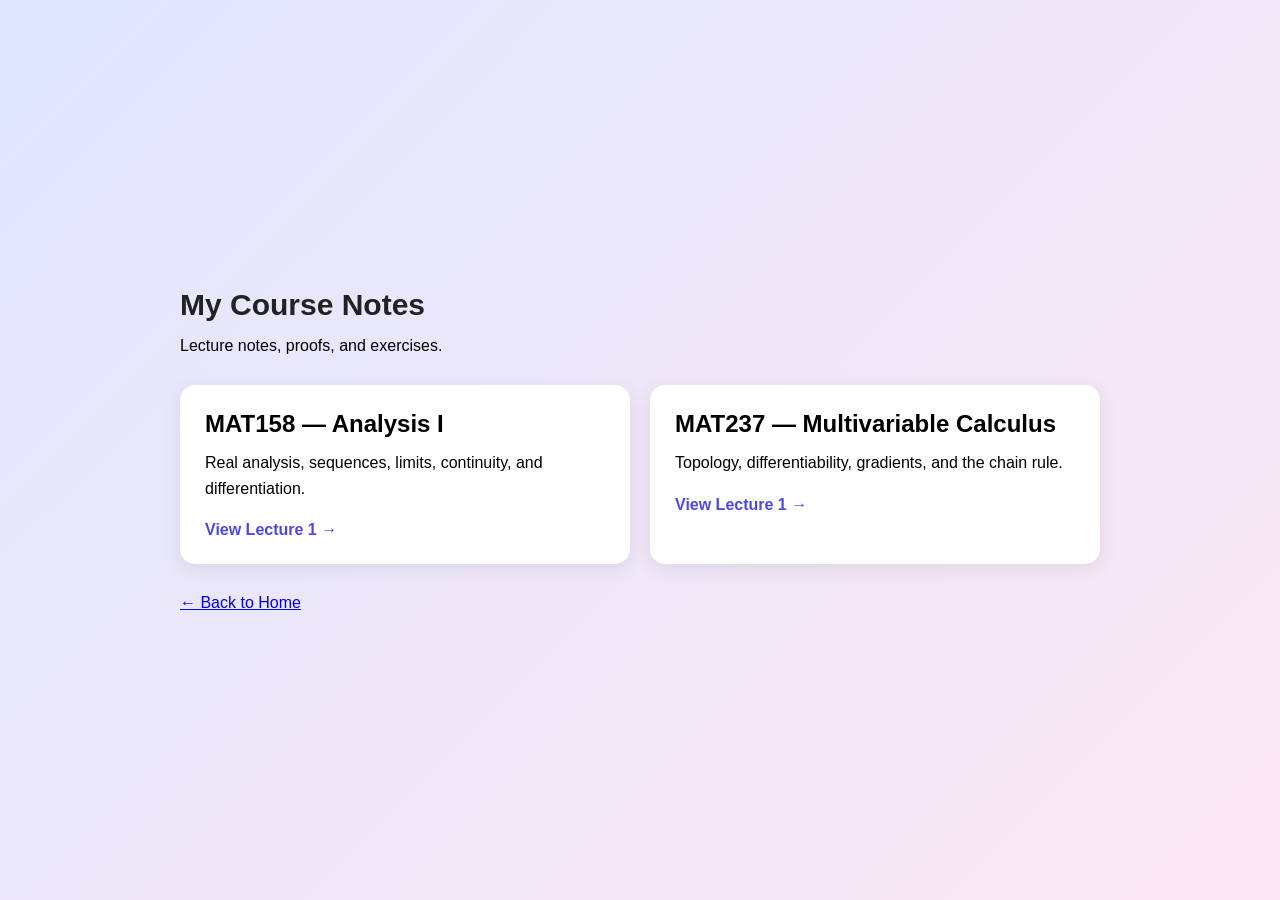
==== notes.html @ 8ad62fba "Rename note.html to notes.html" ====
<!DOCTYPE html>
<html lang="en">
<head>
  <meta charset="UTF-8">
  <meta name="viewport" content="width=device-width, initial-scale=1.0">
  <title>Course Notes | Luanne Mak</title>
  <link rel="stylesheet" href="style.css">
</head>
<body>
  <main class="notes-page">
    <h1>My Course Notes</h1>
    <p>Lecture notes, proofs, and exercises.</p>

    <section class="course-grid">
      <article class="course-card">
        <h2>MAT158 — Analysis I</h2>
        <p>Real analysis, sequences, limits,
           continuity, and differentiation.</p>
        <a href="notes/MAT158/Lecture-01.pdf">
          View Lecture 1 →
        </a>
      </article>

      <article class="course-card">
        <h2>MAT237 — Multivariable Calculus</h2>
        <p>Topology, differentiability,
           gradients, and the chain rule.</p>
        <a href="notes/MAT237/Lecture-01.pdf">
          View Lecture 1 →
        </a>
      </article>
    </section>

    <a href="index.html">← Back to Home</a>
  </main>
</body>
</html>
---- style.css ----
* {
  margin: 0;
  padding: 0;
  box-sizing: border-box;
}

body {
  min-height: 100vh;
  display: flex;
  justify-content: center;
  align-items: center;
  font-family: Arial, sans-serif;
  background: linear-gradient(135deg, #e0e7ff, #fce7f3);
  padding: 20px;
}

.card {
  background: white;
  padding: 50px 40px;
  border-radius: 20px;
  box-shadow: 0 15px 40px rgba(0,0,0,0.1);
  text-align: center;
  max-width: 450px;
  width: 100%;
}

h1 {
  font-size: 30px;
  margin-bottom: 15px;
  color: #222;
}

.subtitle {
  font-size: 16px;
  color: #666;
  margin-bottom: 30px;
  line-height: 1.6;
}

.links {
  display: flex;
  flex-direction: column;
  gap: 12px;
}

.link-btn {
  display: block;
  padding: 14px;
  background: #6366f1;
  color: white;
  text-decoration: none;
  border-radius: 10px;
  font-weight: bold;
  transition: 0.3s;
}

.link-btn:hover {
  background: #4338ca;
  transform: translateY(-2px);
}


.notes-page {
  width: 100%;
  max-width: 1000px;
  padding: 40px;
}

.notes-page h1 {
  margin-bottom: 15px;
}

.course-grid {
  display: grid;
  grid-template-columns: repeat(
    auto-fit, minmax(260px, 1fr)
  );
  gap: 20px;
  margin: 30px 0;
}

.course-card {
  background: white;
  padding: 25px;
  border-radius: 15px;
  box-shadow: 0 5px 20px rgba(0,0,0,0.08);
}

.course-card h2 {
  margin-bottom: 12px;
}

.course-card p {
  line-height: 1.6;
  margin-bottom: 20px;
}

.course-card a {
  color: #4f46e5;
  font-weight: bold;
  text-decoration: none;
}
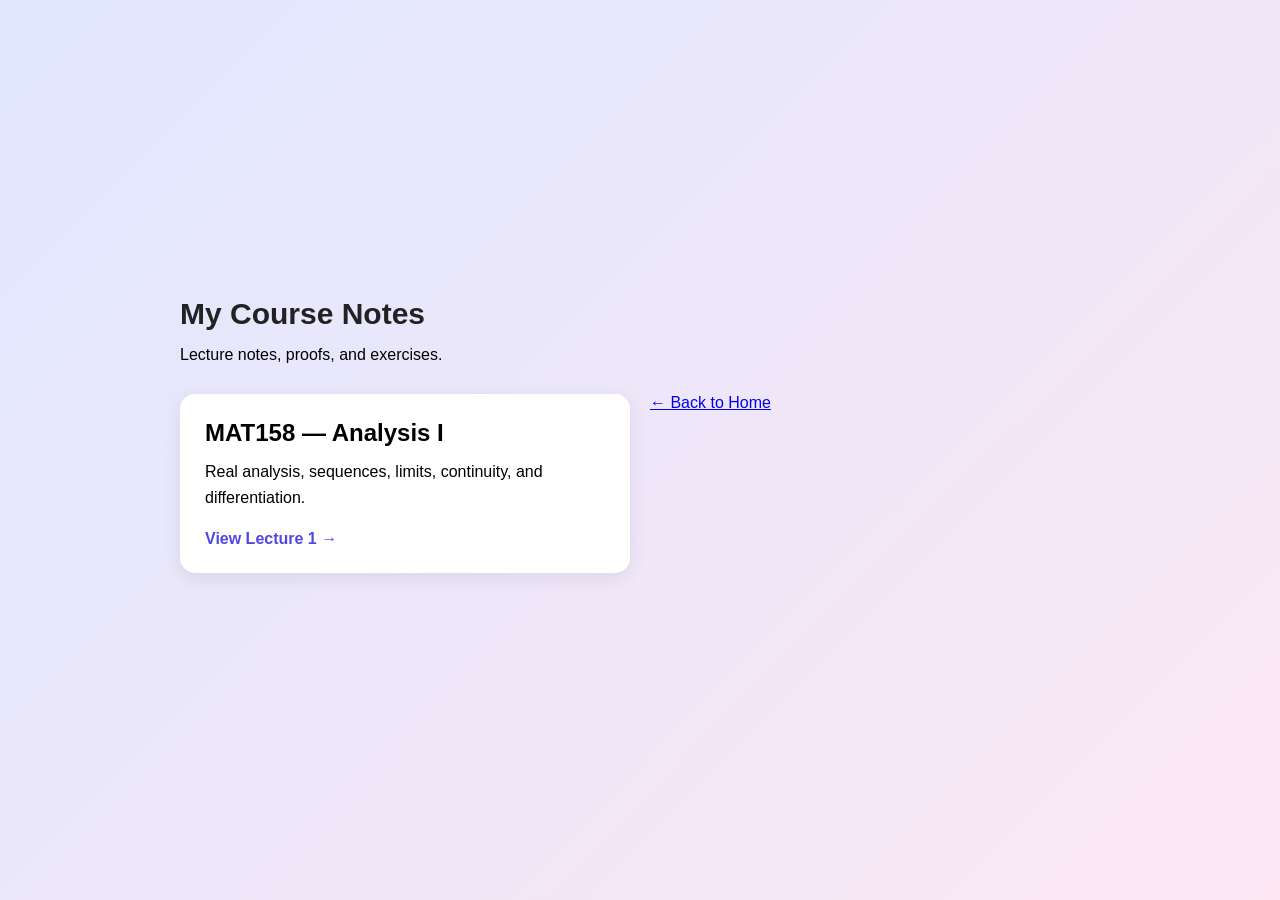
==== commit 5692c4f7: "Modify MAT158 notes link and remove MAT237 section Updated link for MAT158 notes and removed MAT237 " ====
--- a/notes.html
+++ b/notes.html
@@ -17,20 +17,12 @@
         <h2>MAT158 — Analysis I</h2>
         <p>Real analysis, sequences, limits,
            continuity, and differentiation.</p>
-        <a href="notes/MAT158/Lecture-01.pdf">
+        <a href="notes/MAT158/MAT158_Note.pdf">
           View Lecture 1 →
         </a>
       </article>
 
-      <article class="course-card">
-        <h2>MAT237 — Multivariable Calculus</h2>
-        <p>Topology, differentiability,
-           gradients, and the chain rule.</p>
-        <a href="notes/MAT237/Lecture-01.pdf">
-          View Lecture 1 →
-        </a>
-      </article>
-    </section>
+     
 
     <a href="index.html">← Back to Home</a>
   </main>
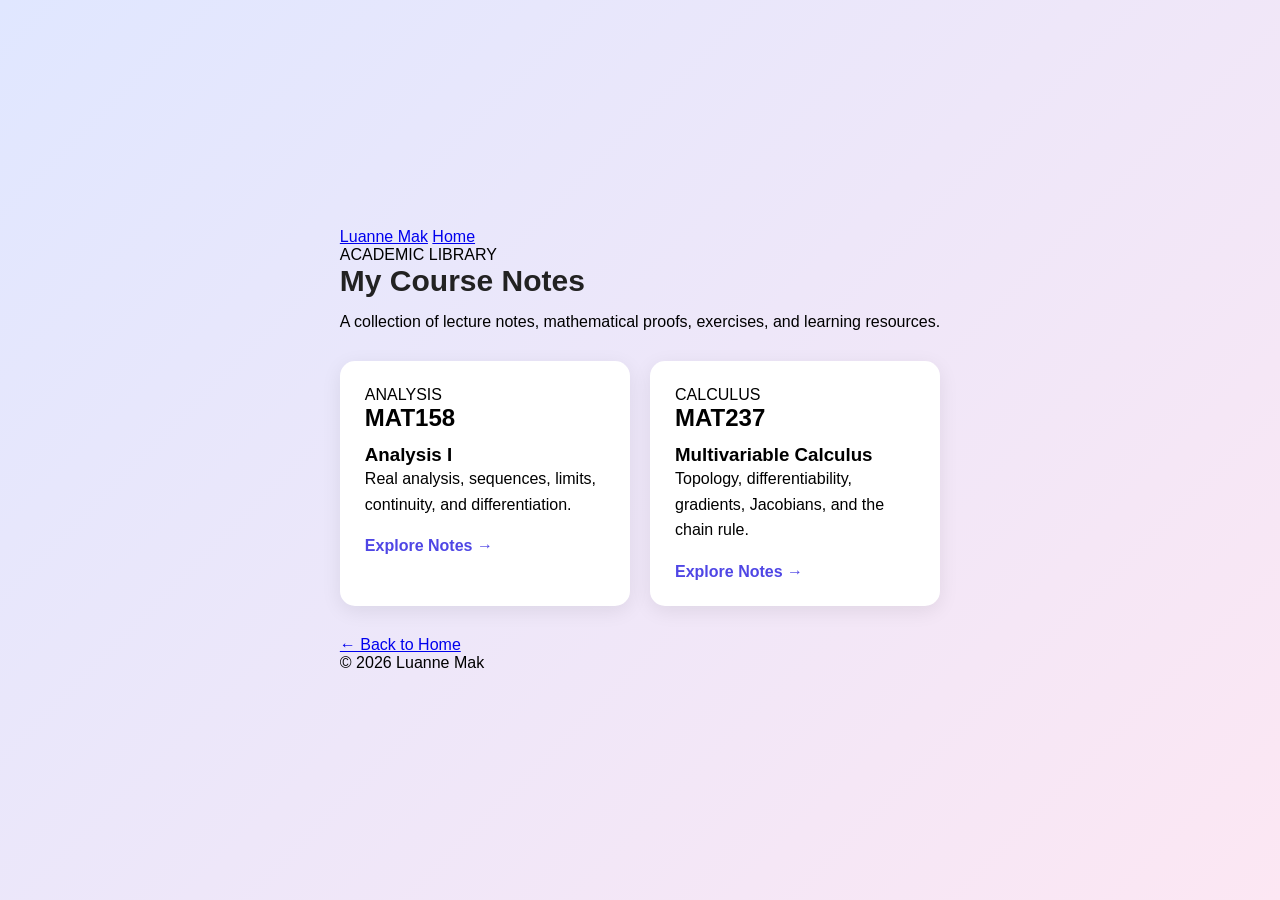
==== commit d5418adf: "Refactor notes.html for improved layout and content Updated the structure and content of the course " ====
--- a/notes.html
+++ b/notes.html
@@ -7,24 +7,59 @@
   <title>Course Notes | Luanne Mak</title>
   <link rel="stylesheet" href="style.css">
 </head>
+
 <body>
-  <main class="notes-page">
-    <h1>My Course Notes</h1>
-    <p>Lecture notes, proofs, and exercises.</p>
+  <main class="page-container">
+
+    <nav class="top-nav">
+      <a href="index.html" class="brand">Luanne Mak</a>
+      <a href="index.html">Home</a>
+    </nav>
+
+    <header class="page-header">
+      <p class="eyebrow">ACADEMIC LIBRARY</p>
+      <h1>My Course Notes</h1>
+      <p>
+        A collection of lecture notes, mathematical
+        proofs, exercises, and learning resources.
+      </p>
+    </header>
 
     <section class="course-grid">
+
       <article class="course-card">
-        <h2>MAT158 — Analysis I</h2>
-        <p>Real analysis, sequences, limits,
-           continuity, and differentiation.</p>
-        <a href="notes/MAT158/MAT158_Note.pdf">
-          View Lecture 1 →
+        <span class="course-tag">ANALYSIS</span>
+        <h2>MAT158</h2>
+        <h3>Analysis I</h3>
+        <p>
+          Real analysis, sequences, limits,
+          continuity, and differentiation.
+        </p>
+        <a href="mat158.html" class="course-link">
+          Explore Notes →
         </a>
       </article>
 
-     
+      <article class="course-card">
+        <span class="course-tag">CALCULUS</span>
+        <h2>MAT237</h2>
+        <h3>Multivariable Calculus</h3>
+        <p>
+          Topology, differentiability, gradients,
+          Jacobians, and the chain rule.
+        </p>
+        <a href="mat237.html" class="course-link">
+          Explore Notes →
+        </a>
+      </article>
 
-    <a href="index.html">← Back to Home</a>
+    </section>
+
+    <footer class="page-footer">
+      <a href="index.html">← Back to Home</a>
+      <p>© 2026 Luanne Mak</p>
+    </footer>
+
   </main>
 </body>
 </html>
